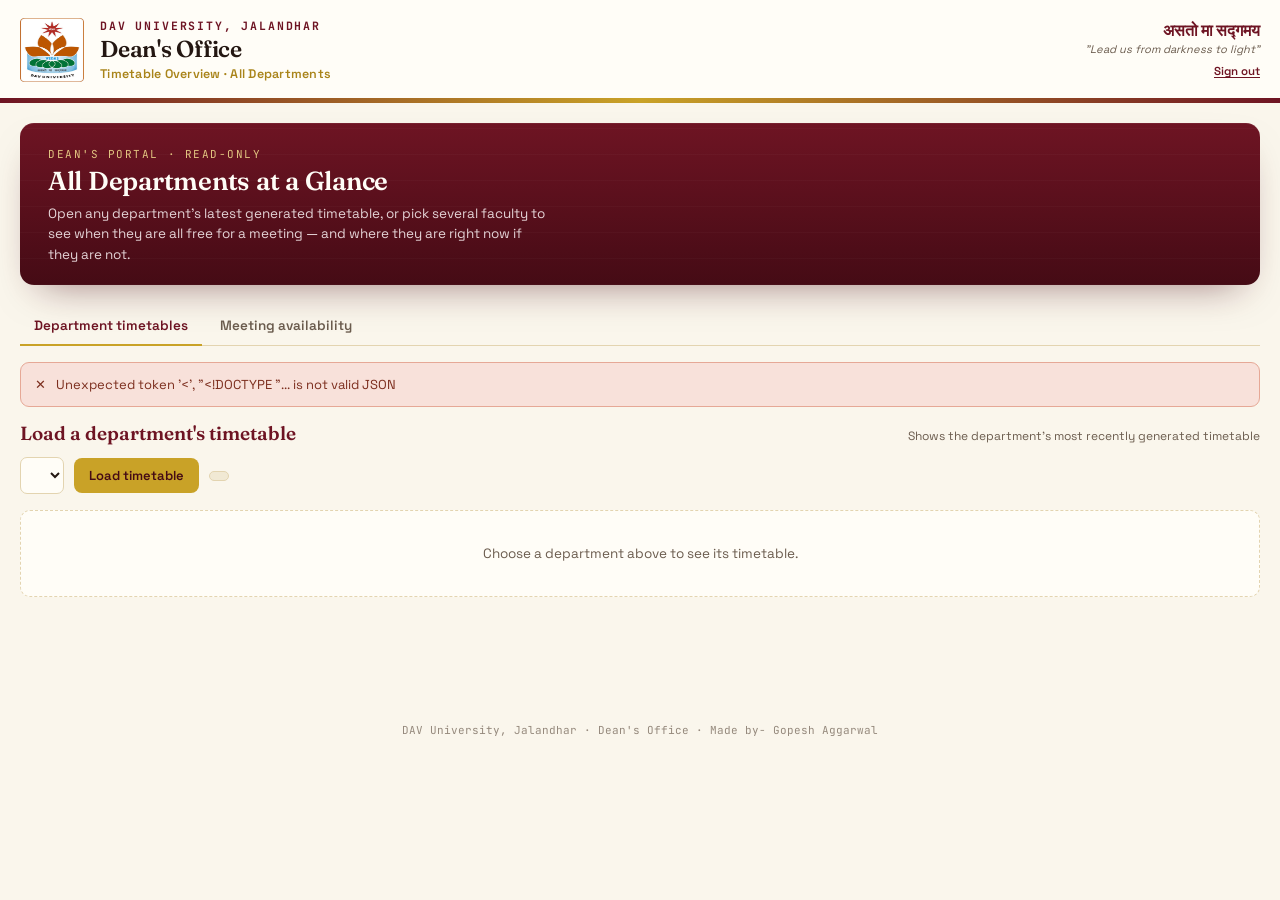
==== frontend/dean.html @ 29be1821 "v.0.2" ====
<!doctype html>
<html lang="en">
<head>
<meta charset="UTF-8">
<meta name="viewport" content="width=device-width, initial-scale=1.0">
<title>Dean's Office · DAV University Timetable Portal</title>
<link rel="icon" href="assets/logo.jpg" type="image/jpeg">
<link rel="preconnect" href="https://fonts.googleapis.com">
<link rel="preconnect" href="https://fonts.gstatic.com" crossorigin>
<link href="https://fonts.googleapis.com/css2?family=Fraunces:opsz,wght@9..144,500;9..144,600;9..144,700&family=Space+Grotesk:wght@400;500;600;700&family=JetBrains+Mono:wght@400;500;600;700&display=swap" rel="stylesheet">
<link rel="stylesheet" href="styles.css">
<link rel="stylesheet" href="dean.css">
</head>
<body>

<header class="letterhead">
  <div class="letterhead-inner">
    <div class="letterhead-brand">
      <img src="assets/logo.jpg" alt="DAV University crest" class="crest">
      <div class="brand-text">
        <p class="uni-name">DAV UNIVERSITY, JALANDHAR</p>
        <h1 class="dept-name">Dean's Office</h1>
        <p class="sys-name">Timetable Overview · All Departments</p>
      </div>
    </div>
    <div class="letterhead-motto">
      <p class="motto-hindi">असतो मा सद्गमय</p>
      <p class="motto-en">"Lead us from darkness to light"</p>
      <button class="logout-link" id="logoutBtn" type="button">Sign out</button>
    </div>
  </div>
  <div class="letterhead-rule"></div>
</header>

<div class="app">

  <div class="board">
    <div class="board-top">
      <div>
        <p class="board-eyebrow">Dean's portal · Read-only</p>
        <h2 class="board-title">All Departments at a Glance</h2>
        <p class="board-sub">Open any department's latest generated timetable, or pick several faculty to see when they are all free for a meeting — and where they are right now if they are not.</p>
      </div>
      <div class="board-stats" id="deanStats"></div>
    </div>
  </div>

  <div class="tabs" id="deanTabs">
    <div class="tab active" data-tab="tt">Department timetables</div>
    <div class="tab" data-tab="meet">Meeting availability</div>
  </div>

  <div id="deanNotice"></div>

  <!-- ================= DEPARTMENT TIMETABLES ================= -->
  <div class="panel active" id="panel-tt">
    <div class="section-head"><h2>Load a department's timetable</h2><span class="hint">Shows the department's most recently generated timetable</span></div>
    <div class="controls">
      <select id="deptSelect"></select>
      <button class="btn btn-primary" id="loadTtBtn">Load timetable</button>
      <span class="pill" id="ttMeta"></span>
    </div>
    <div id="ttBody" style="display:none;">
      <div class="dean-chips" id="ttChips"></div>
      <div class="controls">
        <div class="seg" id="viewSeg">
          <button type="button" data-view="teacher" class="active">Teacher-wise</button>
          <button type="button" data-view="room">Room-wise</button>
          <button type="button" data-view="section">Section-wise</button>
        </div>
        <select id="entitySelect"></select>
        <span class="pill" id="entityPill"></span>
      </div>
      <div class="grid-wrap"><div id="ttGridHost"></div></div>
      <div id="ttUnplaced"></div>
    </div>
    <div id="ttEmpty" class="dean-empty">Choose a department above to see its timetable.</div>
  </div>

  <!-- ================= MEETING AVAILABILITY ================= -->
  <div class="panel" id="panel-meet">
    <div class="section-head"><h2>Faculty availability for a meeting</h2><span class="hint">Faculty from any department · matched by name across departments</span></div>

    <div class="meet-grid">
      <div class="meet-card">
        <h3>1 · Pick faculty</h3>
        <div class="controls" style="margin-bottom:8px;">
          <input type="text" id="facSearch" class="textbox" placeholder="Search by name…" style="flex:1; min-width:140px;">
          <select id="facDept"><option value="">All departments</option></select>
        </div>
        <div class="fac-list" id="facList"></div>
        <div class="fac-actions">
          <button type="button" class="link-btn" id="facSelectShown">Select all shown</button>
          <button type="button" class="link-btn" id="facClear">Clear</button>
        </div>
        <div class="chip-row" id="facChips"></div>
      </div>

      <div class="meet-card">
        <h3>2 · Pick the time</h3>
        <div class="when-row">
          <label>Day<select id="whenDay"></select></label>
          <label>From<input type="time" id="whenStart" class="textbox" value="10:30"></label>
          <label>To<input type="time" id="whenEnd" class="textbox" value="11:30"></label>
        </div>
        <div class="controls" style="margin-top:12px;">
          <button class="btn btn-primary" id="checkBtn">Check availability</button>
          <button class="btn btn-ghost" id="nowBtn" title="Use today's day and the current time">📍 Where are they right now?</button>
        </div>
        <p class="hint" style="margin:6px 0 0; font-size:12px; color:var(--ink-soft);">Availability is based on the generated timetables only — it shows teaching commitments, not other engagements.</p>
      </div>
    </div>

    <div id="meetResult"></div>
  </div>

</div>

<footer class="dean-foot">DAV University, Jalandhar · Dean's Office · Made by- Gopesh Aggarwal</footer>
<script src="dean.js"></script>
</body>
</html>
---- frontend/styles.css ----
:root{
  --paper:#FAF6EC;
  --paper-dim:#F1E9D4;
  --ink:#241712;
  --ink-soft:#6B5C4E;
  --maroon:#6E1423;
  --maroon-deep:#450B15;
  --gold:#C9A227;
  --gold-deep:#A9841A;
  --gold-pale:#F0D98C;
  --brick:#A8432C;
  --sage:#3E6B52;
  --line:#E3D4B0;
  --white:#FFFDF7;
}
*{box-sizing:border-box;}
html,body{margin:0;padding:0;}
body{
  background:var(--paper);
  color:var(--ink);
  font-family:'Space Grotesk', sans-serif;
  -webkit-font-smoothing:antialiased;
}

/* ================= LETTERHEAD ================= */
.letterhead{background:var(--white); padding:0;}
.letterhead-inner{
  max-width:1280px; margin:0 auto; padding:18px 20px 16px;
  display:flex; align-items:center; justify-content:space-between; gap:20px; flex-wrap:wrap;
}
.letterhead-brand{display:flex; align-items:center; gap:16px;}
.crest{width:64px; height:64px; flex-shrink:0;}
.brand-text{display:flex; flex-direction:column; gap:1px;}
.uni-name{
  margin:0; font-family:'JetBrains Mono', monospace; font-size:11.5px; letter-spacing:.16em;
  color:var(--maroon); font-weight:700;
}
.dept-name{
  margin:2px 0 0; font-family:'Fraunces', serif; font-weight:600; font-size:23px; color:var(--ink);
  letter-spacing:-.01em; line-height:1.15;
}
.sys-name{margin:3px 0 0; font-size:12.5px; color:var(--gold-deep); font-weight:600; letter-spacing:.02em;}
.letterhead-motto{text-align:right; flex-shrink:0;}
.motto-hindi{margin:0; font-family:'Fraunces', serif; font-size:16px; color:var(--maroon); font-weight:600;}
.motto-en{margin:2px 0 0; font-size:11px; color:var(--ink-soft); font-style:italic;}
.logout-link{
  margin:8px 0 0; background:none; border:none; padding:0; cursor:pointer;
  font-family:'Space Grotesk', sans-serif; font-size:11.5px; font-weight:600;
  color:var(--maroon); text-decoration:underline; text-underline-offset:2px;
}
.logout-link:hover{color:var(--maroon-deep);}
.letterhead-rule{
  height:5px;
  background:linear-gradient(90deg, var(--maroon) 0%, var(--gold) 50%, var(--maroon) 100%);
}

.app{max-width:1280px;margin:0 auto;padding:20px 20px 64px;}

/* ---------- HEADER / BOARD ---------- */
.board{
  background:linear-gradient(180deg,var(--maroon) 0%, var(--maroon-deep) 100%);
  border-radius:14px;
  padding:24px 28px 20px;
  color:var(--white);
  position:relative;
  overflow:hidden;
  box-shadow:0 1px 0 rgba(255,255,255,0.06) inset, 0 18px 40px -20px rgba(69,11,21,0.55);
}
.board::before{
  content:"";
  position:absolute; inset:0;
  background-image:repeating-linear-gradient(0deg, rgba(255,255,255,0.025) 0px, rgba(255,255,255,0.025) 1px, transparent 1px, transparent 26px);
  pointer-events:none;
}
.board-top{display:flex; align-items:flex-start; justify-content:space-between; gap:20px; position:relative;}
.board-eyebrow{
  font-family:'JetBrains Mono', monospace;
  font-size:11px; letter-spacing:.14em; text-transform:uppercase;
  color:var(--gold-pale); opacity:.9; margin:0 0 6px;
}
.board-title{
  font-family:'Fraunces', serif; font-weight:600; font-size:26px; line-height:1.1;
  margin:0; letter-spacing:-.01em; color:var(--white);
}
.board-sub{color:#E4D3D6; font-size:13.5px; margin:8px 0 0; max-width:56ch; line-height:1.5;}
.board-stats{display:flex; gap:0; position:relative; flex-shrink:0; flex-wrap:wrap; justify-content:flex-end;}
.stat{
  font-family:'JetBrains Mono', monospace;
  text-align:right; padding:0 16px; border-left:1px solid rgba(255,255,255,0.16);
}
.stat:first-child{border-left:none;}
.stat-num{font-size:26px; font-weight:700; color:var(--gold-pale); font-variant-numeric:tabular-nums; line-height:1;}
.stat-label{font-size:9.5px; letter-spacing:.1em; text-transform:uppercase; color:#D8B9BC; margin-top:5px;}
.stat-num.warn{color:#F0A98C;}

.board-bottom{display:flex; align-items:center; gap:10px; margin-top:20px; flex-wrap:wrap; position:relative;}
.btn{
  font-family:'Space Grotesk', sans-serif; font-weight:600; font-size:13px;
  border:none; border-radius:8px; padding:9px 15px; cursor:pointer;
  display:inline-flex; align-items:center; gap:7px; transition:transform .12s ease, background .15s ease, opacity .15s ease;
}
.btn:active{transform:translateY(1px);}
.btn:disabled{opacity:.5; cursor:not-allowed;}
.btn.small{padding:6px 11px; font-size:12px;}
.btn-primary{background:var(--gold); color:var(--maroon-deep);}
.btn-primary:hover:not(:disabled){background:#DBB84A;}
.btn-ghost{background:rgba(255,255,255,0.09); color:var(--white); border:1px solid rgba(255,255,255,0.2);}
.btn-ghost:hover:not(:disabled){background:rgba(255,255,255,0.16);}
.btn-reset:hover:not(:disabled){background:rgba(200,50,50,0.35); border-color:rgba(255,150,150,0.6);}
.panel .btn-ghost{background:var(--paper-dim); color:var(--ink); border:1px solid var(--line);}
.panel .btn-ghost:hover:not(:disabled){background:#E9DEBB;}
.file-input{display:none;}
.board-meta{font-family:'JetBrains Mono', monospace; font-size:11px; color:#D8B9BC; margin-left:auto;}

/* ---------- TABS ---------- */
.tabs{display:flex; gap:4px; margin:22px 0 16px; border-bottom:1px solid var(--line); flex-wrap:wrap;}
.tab{
  font-family:'Space Grotesk', sans-serif; font-weight:600; font-size:13.5px;
  padding:10px 14px; cursor:pointer; color:var(--ink-soft); border-bottom:2px solid transparent;
  margin-bottom:-1px; user-select:none;
}
.tab.active{color:var(--maroon); border-bottom-color:var(--gold);}
.tab:hover{color:var(--ink);}

.panel{display:none;}
.panel.active{display:block; animation:fade .25s ease;}
@keyframes fade{from{opacity:0; transform:translateY(3px);} to{opacity:1; transform:translateY(0);}}

/* ---------- CONTROLS ROW ---------- */
.controls{display:flex; align-items:center; gap:10px; margin-bottom:16px; flex-wrap:wrap;}
select, .textbox{
  font-family:'Space Grotesk', sans-serif; font-size:13px; padding:8px 11px;
  border:1px solid var(--line); border-radius:7px; background:var(--white); color:var(--ink);
}
.pill{
  font-family:'JetBrains Mono', monospace; font-size:11px; padding:4px 9px; border-radius:20px;
  background:var(--paper-dim); border:1px solid var(--line); color:var(--ink-soft);
}

/* ---------- TIMETABLE GRID ---------- */
.grid-wrap{overflow-x:auto; border:1px solid var(--line); border-radius:10px; background:var(--white);}
table.tt{border-collapse:collapse; width:100%; min-width:820px;}
table.tt th, table.tt td{border:1px solid var(--line); padding:0; text-align:left;}
table.tt thead th{
  background:var(--paper-dim); font-family:'JetBrains Mono', monospace; font-size:10.5px;
  text-transform:uppercase; letter-spacing:.06em; color:var(--ink-soft); padding:9px 8px; white-space:nowrap;
}
table.tt thead th.timecol{color:var(--maroon); font-weight:700;}
table.tt tbody th{
  background:var(--paper-dim); font-family:'JetBrains Mono', monospace; font-size:11px;
  color:var(--ink-soft); padding:8px; white-space:nowrap; font-weight:600;
}
.cell{min-height:56px; padding:5px 6px; vertical-align:top; width:150px;}
.slot{
  background:#F3E9C9; border-left:3px solid var(--gold-deep); border-radius:5px;
  padding:5px 7px; margin-bottom:3px; font-size:11.5px; line-height:1.35;
}
.slot.lab{background:#EDE1E3; border-left-color:var(--maroon);}
.slot .code{font-weight:700; color:var(--maroon);}
.slot .meta{color:var(--ink-soft); display:block; font-size:10.5px; margin-top:1px;}

/* ---------- DRAG & DROP: unplaced sessions ---------- */
.unplaced-tray{
  border:1px solid var(--line); border-radius:10px; background:var(--white);
  padding:12px 14px; margin-bottom:14px;
}
.unplaced-tray-head{
  display:flex; align-items:baseline; gap:8px; margin-bottom:9px; flex-wrap:wrap;
}
.unplaced-tray-head h3{margin:0; font-size:13.5px; color:var(--maroon);}
.unplaced-tray-hint{font-size:11.5px; color:var(--ink-soft);}
.unplaced-tray-chips{display:flex; flex-wrap:wrap; gap:7px; min-height:34px; transition:background .12s;}
.unplaced-tray-chips.tray-drop-ok{background:#EAF1EC; border-radius:8px; outline:2px dashed var(--sage); outline-offset:3px;}
.unplaced-tray-empty{font-size:11.5px; color:var(--ink-soft); font-style:italic; padding:6px 2px;}

.unplaced-chip{
  background:#F3E9C9; border:1.5px dashed var(--gold-deep); border-radius:6px;
  padding:6px 9px; font-size:11.5px; line-height:1.35; cursor:grab; user-select:none;
  max-width:220px;
}
.unplaced-chip.lab{background:#EDE1E3; border-color:var(--maroon);}
.unplaced-chip .code{font-weight:700; color:var(--maroon); display:block;}
.unplaced-chip .meta{color:var(--ink-soft); display:block; font-size:10.5px; margin-top:1px;}
.unplaced-chip.dragging{opacity:.4;}

.slot[draggable="true"]{cursor:grab;}
.slot.dragging{opacity:.4;}
.cell.drop-ok{outline:2px dashed var(--sage); outline-offset:-2px; background:#EAF1EC;}
.cell.drop-bad{outline:2px dashed var(--brick); outline-offset:-2px; background:#F8E1DA;}

/* ---------- LOAD / TABLES ---------- */
table.simple{width:100%; border-collapse:collapse; background:var(--white); border:1px solid var(--line); border-radius:10px; overflow:hidden;}
table.simple th{
  background:var(--paper-dim); font-family:'JetBrains Mono', monospace; font-size:10.5px; text-transform:uppercase;
  letter-spacing:.05em; color:var(--ink-soft); text-align:left; padding:10px 12px; border-bottom:1px solid var(--line);
}
table.simple td{padding:9px 12px; border-bottom:1px solid var(--line); font-size:13px;}
table.simple tr:last-child td{border-bottom:none;}
table.simple tr:hover td{background:#FCF8EC;}
.bar-track{background:var(--paper-dim); border-radius:5px; height:8px; width:140px; overflow:hidden;}
.bar-fill{background:var(--gold-deep); height:100%; border-radius:5px;}
.bar-fill.over{background:var(--brick);}
.tagchip{
  font-family:'JetBrains Mono', monospace; font-size:9.5px; text-transform:uppercase; letter-spacing:.05em;
  padding:3px 7px; border-radius:20px; background:var(--paper-dim); color:var(--ink-soft); border:1px solid var(--line);
}
.tagchip.reg{color:var(--sage); border-color:#c7dccf;}
.tagchip.con{color:var(--brick); border-color:#e6c3ba;}

/* ---------- DATA EDITOR ---------- */
.editor-wrap{overflow-x:auto; border:1px solid var(--line); border-radius:10px; background:var(--white);}
table.editor{width:100%; border-collapse:collapse; min-width:980px;}
table.editor th{
  background:var(--paper-dim); font-family:'JetBrains Mono', monospace; font-size:10px; text-transform:uppercase;
  letter-spacing:.04em; color:var(--ink-soft); text-align:left; padding:8px 8px; border-bottom:1px solid var(--line); white-space:nowrap;
}
table.editor td{border-bottom:1px solid var(--line); padding:3px;}
table.editor input, table.editor select{
  width:100%; border:1px solid transparent; background:transparent; font-family:'Space Grotesk',sans-serif;
  font-size:12.5px; padding:6px 6px; border-radius:5px; color:var(--ink);
}
table.editor input:hover, table.editor select:hover{border-color:var(--line);}
table.editor input:focus, table.editor select:focus{outline:none; border-color:var(--gold-deep); background:#FFFCF0;}
.row-del{background:none;border:none;color:var(--brick);cursor:pointer;font-size:15px;padding:4px 8px;}
.row-del:hover{color:#7c2e1e;}

.notice{
  display:flex; gap:10px; align-items:flex-start; padding:12px 14px; border-radius:9px; font-size:13px;
  margin-bottom:14px; line-height:1.5;
}
.notice.warn{background:#F8EFDA; border:1px solid #E6D09E; color:#6B5624;}
.notice.ok{background:#EAF1EC; border:1px solid #C7DCC9; color:#2E5A3E;}
.notice.err{background:#F8E1DA; border:1px solid #E6A896; color:#7C2E1E;}
.notice.info{background:#EAEEF4; border:1px solid #C3D0E0; color:#2E4A6B;}
.notice b{font-weight:700;}

.section-head{display:flex; align-items:baseline; justify-content:space-between; margin-bottom:12px; flex-wrap:wrap; gap:6px;}
.section-head h2{font-family:'Fraunces',serif; font-weight:600; font-size:19px; margin:0; color:var(--maroon);}
.section-head .hint{font-size:12px; color:var(--ink-soft);}

.empty-state{text-align:center; padding:50px 20px; color:var(--ink-soft); font-size:13.5px;}
footer{margin-top:36px; text-align:center; font-family:'JetBrains Mono', monospace; font-size:10.5px; color:var(--ink-soft); opacity:.7;}

/* ---------- SETTINGS ---------- */
.settings-grid{display:grid; grid-template-columns:1fr 1fr; gap:16px;}
.settings-card{background:var(--white); border:1px solid var(--line); border-radius:10px; padding:16px 18px;}
.settings-card.wide{grid-column:1 / -1;}
.settings-card h3{font-family:'Fraunces',serif; font-size:15px; margin:0 0 6px; color:var(--maroon);}
.settings-note{font-size:11.5px; color:var(--ink-soft); line-height:1.5; margin:0 0 10px;}
.settings-note code{background:var(--paper-dim); padding:1px 5px; border-radius:4px; font-family:'JetBrains Mono',monospace; font-size:10.5px;}
.textarea{
  width:100%; font-family:'JetBrains Mono',monospace; font-size:12.5px; padding:9px 10px;
  border:1px solid var(--line); border-radius:7px; background:var(--paper); color:var(--ink); resize:vertical;
}
.chip-row{display:flex; flex-wrap:wrap; gap:6px; margin-top:10px;}
.chip{
  display:inline-flex; align-items:center; gap:6px; font-size:12px; padding:5px 10px; border-radius:20px;
  background:var(--paper-dim); border:1px solid var(--line); cursor:pointer; user-select:none;
}
.chip input{margin:0;}
.chip.on{background:#EDE1E3; border-color:#d9bcc0; color:var(--maroon); font-weight:600;}
.field-row{display:flex; align-items:center; justify-content:space-between; gap:10px; margin:10px 0;}
.field-row label{font-size:12.5px; color:var(--ink-soft);}
.num-input{
  width:80px; font-family:'JetBrains Mono',monospace; font-size:13px; padding:6px 8px;
  border:1px solid var(--line); border-radius:6px; background:var(--paper);
}
#periodsHost{display:flex; flex-direction:column; gap:6px; margin-bottom:10px;}
.period-row{display:flex; gap:8px; align-items:center;}
.period-row input[type="text"]{flex:1; padding:7px 9px; border:1px solid var(--line); border-radius:6px; font-family:'Space Grotesk',sans-serif; font-size:12.5px;}
.period-row input[type="number"]{width:52px; padding:7px 6px; border:1px solid var(--line); border-radius:6px; font-family:'JetBrains Mono',monospace; font-size:12px;}

.position-caps{display:flex; flex-direction:column; gap:6px;}
.position-cap-row{display:flex; gap:8px; align-items:center;}
.position-cap-row input[type="text"]{flex:1; padding:7px 9px; border:1px solid var(--line); border-radius:6px; font-family:'Space Grotesk',sans-serif; font-size:12.5px;}
.position-cap-row input[type="number"]{width:64px; padding:7px 6px; border:1px solid var(--line); border-radius:6px; font-family:'JetBrains Mono',monospace; font-size:12px;}
.position-cap-row .cap-suffix{font-size:11px; color:var(--ink-soft); white-space:nowrap;}

.switch{position:relative; display:inline-block; width:38px; height:21px;}
.switch input{opacity:0; width:0; height:0;}
.slider{position:absolute; cursor:pointer; inset:0; background:#D9CBA8; border-radius:20px; transition:.15s;}
.slider::before{content:""; position:absolute; height:15px; width:15px; left:3px; bottom:3px; background:white; border-radius:50%; transition:.15s;}
.switch input:checked + .slider{background:var(--maroon);}
.switch input:checked + .slider::before{transform:translateX(17px);}

.spinner{
  display:inline-block; width:13px; height:13px; border:2px solid rgba(255,255,255,.35);
  border-top-color:var(--gold); border-radius:50%; animation:spin .7s linear infinite;
}
@keyframes spin{to{transform:rotate(360deg);}}

@media (max-width:900px){
  .settings-grid{grid-template-columns:1fr;}
}
@media (max-width:640px){
  .letterhead-inner{flex-direction:column; align-items:flex-start;}
  .letterhead-motto{text-align:left;}
  .board-top{flex-direction:column;}
  .board-stats{flex-wrap:wrap; gap:4px;}
  .board-title{font-size:21px;}
  .dept-name{font-size:19px;}
}

/* ================= ROOM SETUP MODAL ================= */
.modal-backdrop{
  position:fixed; inset:0; z-index:1000; display:flex; align-items:center; justify-content:center;
  background:rgba(36,23,18,0.62); padding:20px; overflow-y:auto;
}
.modal-card{
  width:100%; max-width:480px; background:var(--white); border:1px solid var(--line); border-radius:14px;
  padding:24px 24px 20px; box-shadow:0 24px 60px -20px rgba(69,11,21,0.6);
}
.modal-title{font-family:'Fraunces', serif; font-weight:600; font-size:22px; margin:2px 0 6px; color:var(--maroon-deep);}
.modal-sub{color:var(--ink-soft); font-size:13.5px; line-height:1.5; margin:0 0 14px;}
.modal-label{display:block; font-weight:600; font-size:13px; margin:12px 0 6px; color:var(--ink);}
.modal-label .hint{font-weight:400; color:var(--ink-soft); font-size:12px; margin-left:4px;}
.modal-actions{display:flex; justify-content:space-between; gap:10px; margin-top:18px;}
.modal-ghost,.modal-ghost:hover:not(:disabled){background:var(--paper-dim); color:var(--maroon-deep); border:1px solid var(--line);}
.modal-card .board-eyebrow{color:var(--maroon);}
---- frontend/dean.css ----
/* Dean's portal -- extends styles.css */
.dean-foot{text-align:center; font-family:'JetBrains Mono',monospace; font-size:11px; color:var(--ink-soft); padding:26px 12px 30px;}
.dean-empty{padding:34px 12px; text-align:center; color:var(--ink-soft); font-size:13.5px; border:1px dashed var(--line); border-radius:10px; background:var(--white);}
.dean-chips{display:flex; gap:8px; flex-wrap:wrap; margin-bottom:12px;}
.dean-chips .pill b{color:var(--maroon);}
.pill.good{background:#EAF1EC; border-color:#C7DCC9; color:#2E5A3E;}
.pill.warn{background:#F8EFDA; border-color:#E6D09E; color:#6B5624;}

/* segmented view switch */
.seg{display:inline-flex; border:1px solid var(--line); border-radius:8px; overflow:hidden; background:var(--white);}
.seg button{font:inherit; font-size:12.5px; padding:8px 13px; border:0; background:transparent; color:var(--ink-soft); cursor:pointer;}
.seg button + button{border-left:1px solid var(--line);}
.seg button.active{background:var(--maroon); color:var(--white);}

/* timetable grid extras */
table.tt td.cell.brk{border-bottom:3px solid var(--gold-pale);}
.slot .who{font-weight:600;}
.slot.theory{background:#F3E9C9;}
.slot.tutorial{background:#E6EFE8; border-left-color:var(--sage);}

/* meeting availability */
.meet-grid{display:grid; grid-template-columns:minmax(0,1.25fr) minmax(0,1fr); gap:16px; margin-bottom:18px;}
@media (max-width:860px){.meet-grid{grid-template-columns:1fr;}}
.meet-card{border:1px solid var(--line); border-radius:10px; background:var(--white); padding:14px 16px;}
.meet-card h3{margin:0 0 10px; font-size:13.5px; color:var(--maroon);}
.fac-list{border:1px solid var(--line); border-radius:8px; max-height:260px; overflow:auto; background:#fff;}
.fac-item{display:flex; align-items:center; gap:9px; padding:7px 10px; font-size:13px; cursor:pointer; border-bottom:1px solid #F1E9D4;}
.fac-item:last-child{border-bottom:0;}
.fac-item:hover{background:var(--paper);}
.fac-item input{accent-color:var(--maroon);}
.fac-item .dpt{margin-left:auto; font-family:'JetBrains Mono',monospace; font-size:10.5px; color:var(--ink-soft); white-space:nowrap;}
.fac-actions{display:flex; gap:14px; margin:8px 0 2px;}
.link-btn{background:none; border:0; padding:0; color:var(--maroon); font:inherit; font-size:12px; text-decoration:underline; cursor:pointer;}
.chip-row{display:flex; flex-wrap:wrap; gap:6px; margin-top:8px;}
.chip{display:inline-flex; align-items:center; gap:6px; background:var(--paper-dim); border:1px solid var(--line); border-radius:20px; padding:3px 6px 3px 10px; font-size:12px;}
.chip button{border:0; background:transparent; cursor:pointer; color:var(--maroon); font-size:14px; line-height:1; padding:0 3px;}
.when-row{display:flex; gap:12px; flex-wrap:wrap;}
.when-row label{display:flex; flex-direction:column; gap:5px; font-size:12px; color:var(--ink-soft); font-weight:600;}
.when-row input, .when-row select{min-width:120px;}

.verdict{border-radius:10px; padding:13px 16px; margin:4px 0 14px; font-size:14px; line-height:1.45; border:1px solid;}
.verdict.free{background:#EAF1EC; border-color:#C7DCC9; color:#2E5A3E;}
.verdict.busy{background:#F8EFDA; border-color:#E6D09E; color:#6B5624;}
.verdict b{font-weight:700;}

.people{display:grid; grid-template-columns:repeat(auto-fill,minmax(290px,1fr)); gap:12px; margin-bottom:20px;}
.person{border:1px solid var(--line); border-left-width:5px; border-radius:10px; background:var(--white); padding:11px 13px;}
.person.free{border-left-color:var(--sage);}
.person.busy{border-left-color:var(--brick);}
.person-top{display:flex; align-items:center; justify-content:space-between; gap:8px; margin-bottom:4px;}
.person-name{font-weight:700; font-size:14px;}
.badge{font-family:'JetBrains Mono',monospace; font-size:10.5px; padding:3px 8px; border-radius:20px; font-weight:600; white-space:nowrap;}
.badge.free{background:#EAF1EC; color:#2E5A3E;}
.badge.busy{background:#F8E1DA; color:#7C2E1E;}
.person-depts{font-size:11.5px; color:var(--ink-soft); margin-bottom:6px;}
.where{font-size:12.5px; line-height:1.45; background:#FBF3EE; border:1px solid #F0D6CB; border-radius:7px; padding:7px 9px; margin-top:6px;}
.where .room{font-weight:700; color:var(--brick);}
.where .sub{color:var(--ink-soft); font-size:11.5px; display:block;}
.person .note{font-size:12.5px; color:var(--ink-soft); margin-top:5px;}

table.week{border-collapse:collapse; width:100%; min-width:640px;}
table.week th, table.week td{border:1px solid var(--line); text-align:center; padding:0;}
table.week thead th{background:var(--paper-dim); font-family:'JetBrains Mono',monospace; font-size:10.5px; text-transform:uppercase; letter-spacing:.06em; color:var(--ink-soft); padding:9px 6px;}
table.week tbody th{background:var(--paper-dim); font-family:'JetBrains Mono',monospace; font-size:11px; color:var(--ink-soft); padding:8px; white-space:nowrap;}
.wk{padding:8px 4px; font-size:11.5px; cursor:pointer; height:46px;}
.wk.ok{background:#E3F0E7; color:#2E5A3E; font-weight:600;}
.wk.ok:hover{background:#CFE6D6;}
.wk.no{background:#F8E7E1; color:#8B3A27;}
.wk.no:hover{background:#F2D3C8;}
.wk.sel{outline:3px solid var(--maroon); outline-offset:-3px;}
.wk small{display:block; font-weight:400; font-size:10px; opacity:.85;}
.suggest{display:flex; flex-wrap:wrap; gap:8px; margin:6px 0 16px;}
.suggest button{border:1px solid #C7DCC9; background:#EAF1EC; color:#2E5A3E; border-radius:20px; padding:5px 11px; font:inherit; font-size:12.5px; cursor:pointer;}
.suggest button:hover{background:#D7EADC;}
.sub-h{font-size:13.5px; color:var(--maroon); margin:18px 0 8px; font-weight:700;}
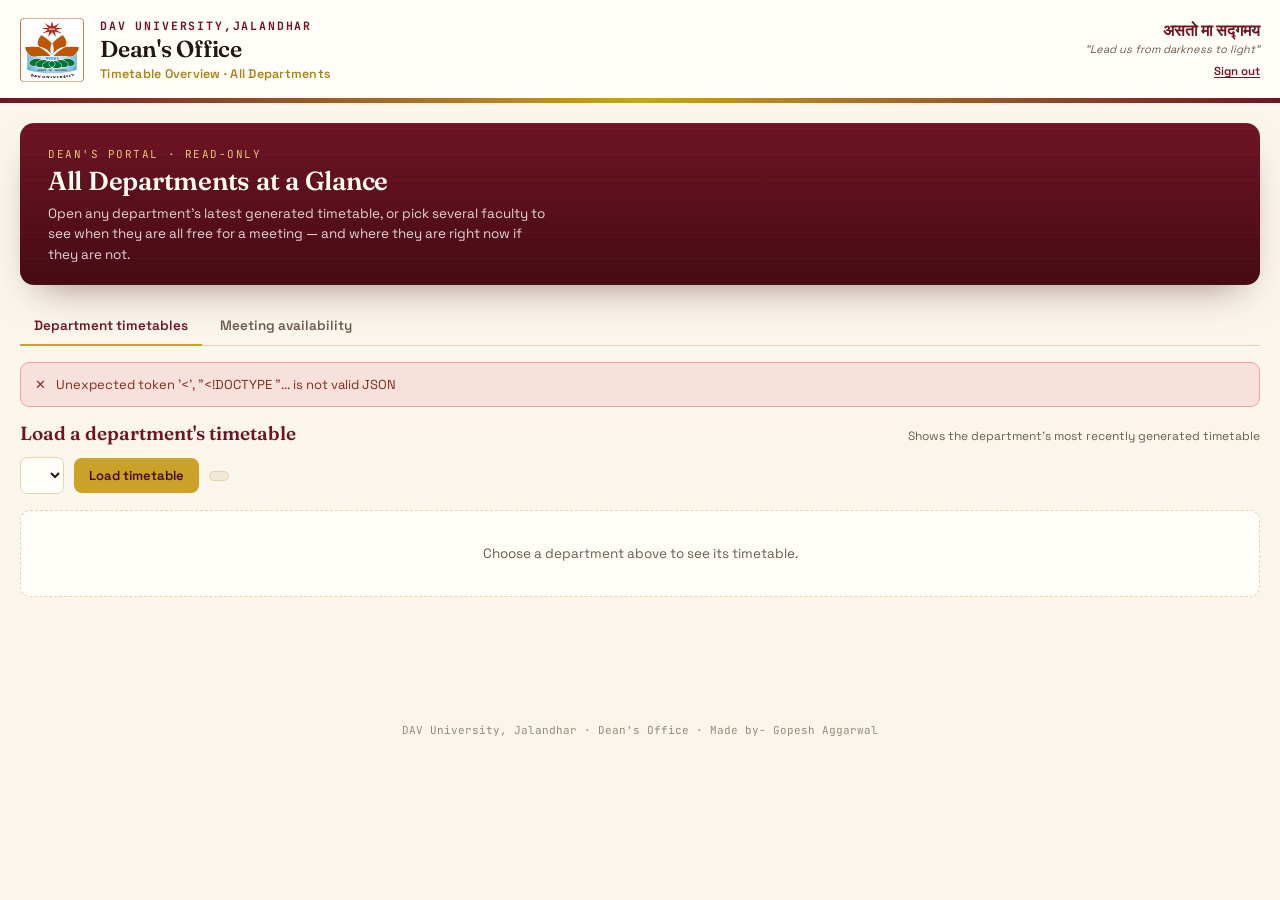
==== commit 1db48d41: "v.0.2" ====
--- a/frontend/dean.html
+++ b/frontend/dean.html
@@ -3,7 +3,7 @@
 <head>
 <meta charset="UTF-8">
 <meta name="viewport" content="width=device-width, initial-scale=1.0">
-<title>Dean's Office · DAV University Timetable Portal</title>
+<title>Dean's Office·DAV University Timetable Portal</title>
 <link rel="icon" href="assets/logo.jpg" type="image/jpeg">
 <link rel="preconnect" href="https://fonts.googleapis.com">
 <link rel="preconnect" href="https://fonts.gstatic.com" crossorigin>
@@ -18,7 +18,7 @@
     <div class="letterhead-brand">
       <img src="assets/logo.jpg" alt="DAV University crest" class="crest">
       <div class="brand-text">
-        <p class="uni-name">DAV UNIVERSITY, JALANDHAR</p>
+        <p class="uni-name">DAV UNIVERSITY,JALANDHAR</p>
         <h1 class="dept-name">Dean's Office</h1>
         <p class="sys-name">Timetable Overview · All Departments</p>
       </div>
@@ -56,7 +56,7 @@
   <div class="panel active" id="panel-tt">
     <div class="section-head"><h2>Load a department's timetable</h2><span class="hint">Shows the department's most recently generated timetable</span></div>
     <div class="controls">
-      <select id="deptSelect"></select>
+      <select id="deptSelect" autocomplete="off"></select>
       <button class="btn btn-primary" id="loadTtBtn">Load timetable</button>
       <span class="pill" id="ttMeta"></span>
     </div>
@@ -68,7 +68,7 @@
           <button type="button" data-view="room">Room-wise</button>
           <button type="button" data-view="section">Section-wise</button>
         </div>
-        <select id="entitySelect"></select>
+        <select id="entitySelect" autocomplete="off"></select>
         <span class="pill" id="entityPill"></span>
       </div>
       <div class="grid-wrap"><div id="ttGridHost"></div></div>
@@ -85,8 +85,8 @@
       <div class="meet-card">
         <h3>1 · Pick faculty</h3>
         <div class="controls" style="margin-bottom:8px;">
-          <input type="text" id="facSearch" class="textbox" placeholder="Search by name…" style="flex:1; min-width:140px;">
-          <select id="facDept"><option value="">All departments</option></select>
+          <input type="text" id="facSearch" class="textbox" autocomplete="off" placeholder="Search by name…" style="flex:1; min-width:140px;">
+          <select id="facDept" autocomplete="off"><option value="">All departments</option></select>
         </div>
         <div class="fac-list" id="facList"></div>
         <div class="fac-actions">
@@ -99,15 +99,15 @@
       <div class="meet-card">
         <h3>2 · Pick the time</h3>
         <div class="when-row">
-          <label>Day<select id="whenDay"></select></label>
-          <label>From<input type="time" id="whenStart" class="textbox" value="10:30"></label>
-          <label>To<input type="time" id="whenEnd" class="textbox" value="11:30"></label>
+          <label>Day<select id="whenDay" autocomplete="off"></select></label>
+          <label>From<input type="time" id="whenStart" class="textbox" value="10:30" autocomplete="off"></label>
+          <label>To<input type="time" id="whenEnd" class="textbox" value="11:30" autocomplete="off"></label>
         </div>
         <div class="controls" style="margin-top:12px;">
           <button class="btn btn-primary" id="checkBtn">Check availability</button>
           <button class="btn btn-ghost" id="nowBtn" title="Use today's day and the current time">📍 Where are they right now?</button>
         </div>
-        <p class="hint" style="margin:6px 0 0; font-size:12px; color:var(--ink-soft);">Availability is based on the generated timetables only — it shows teaching commitments, not other engagements.</p>
+        <p class="hint" style="margin:6px 0 0; font-size:12px; color:var(--ink-soft);">Availability is based on the generated timetables only it shows teaching commitments, not other engagements.</p>
       </div>
     </div>
 
